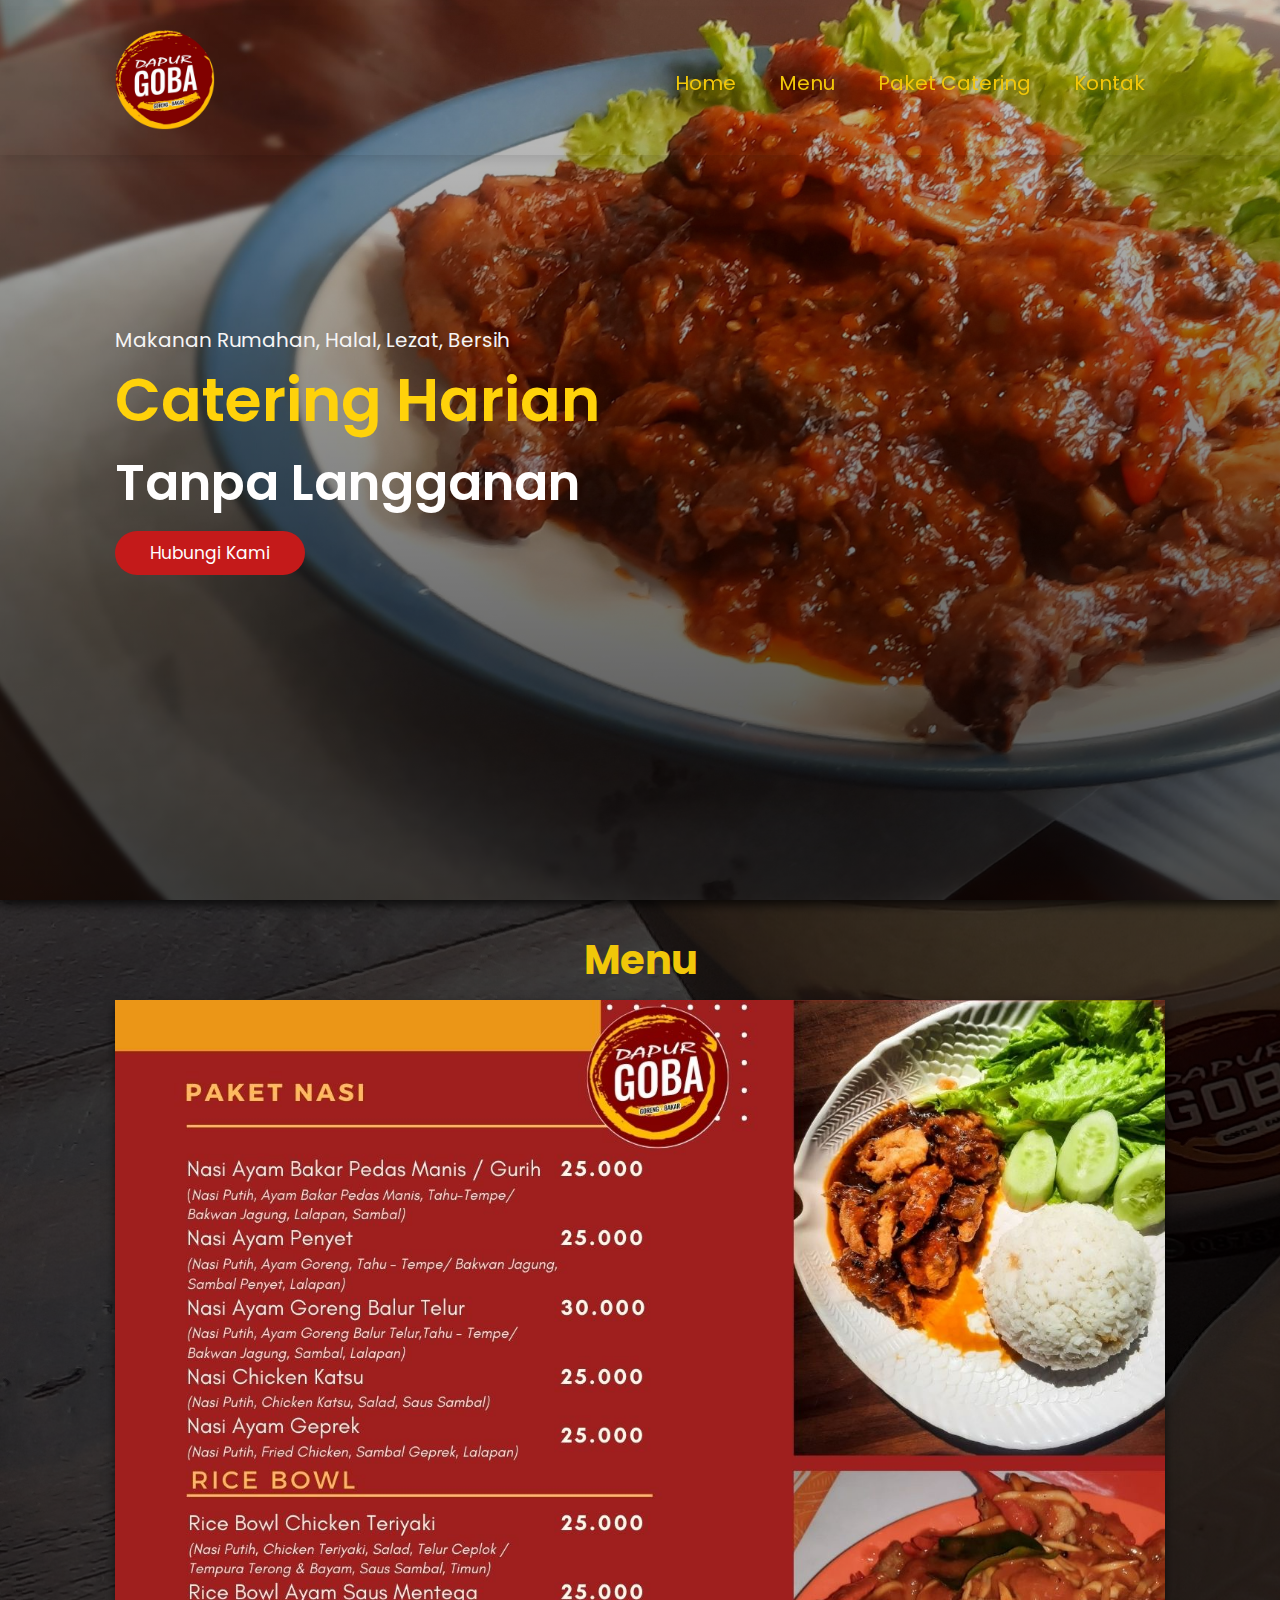
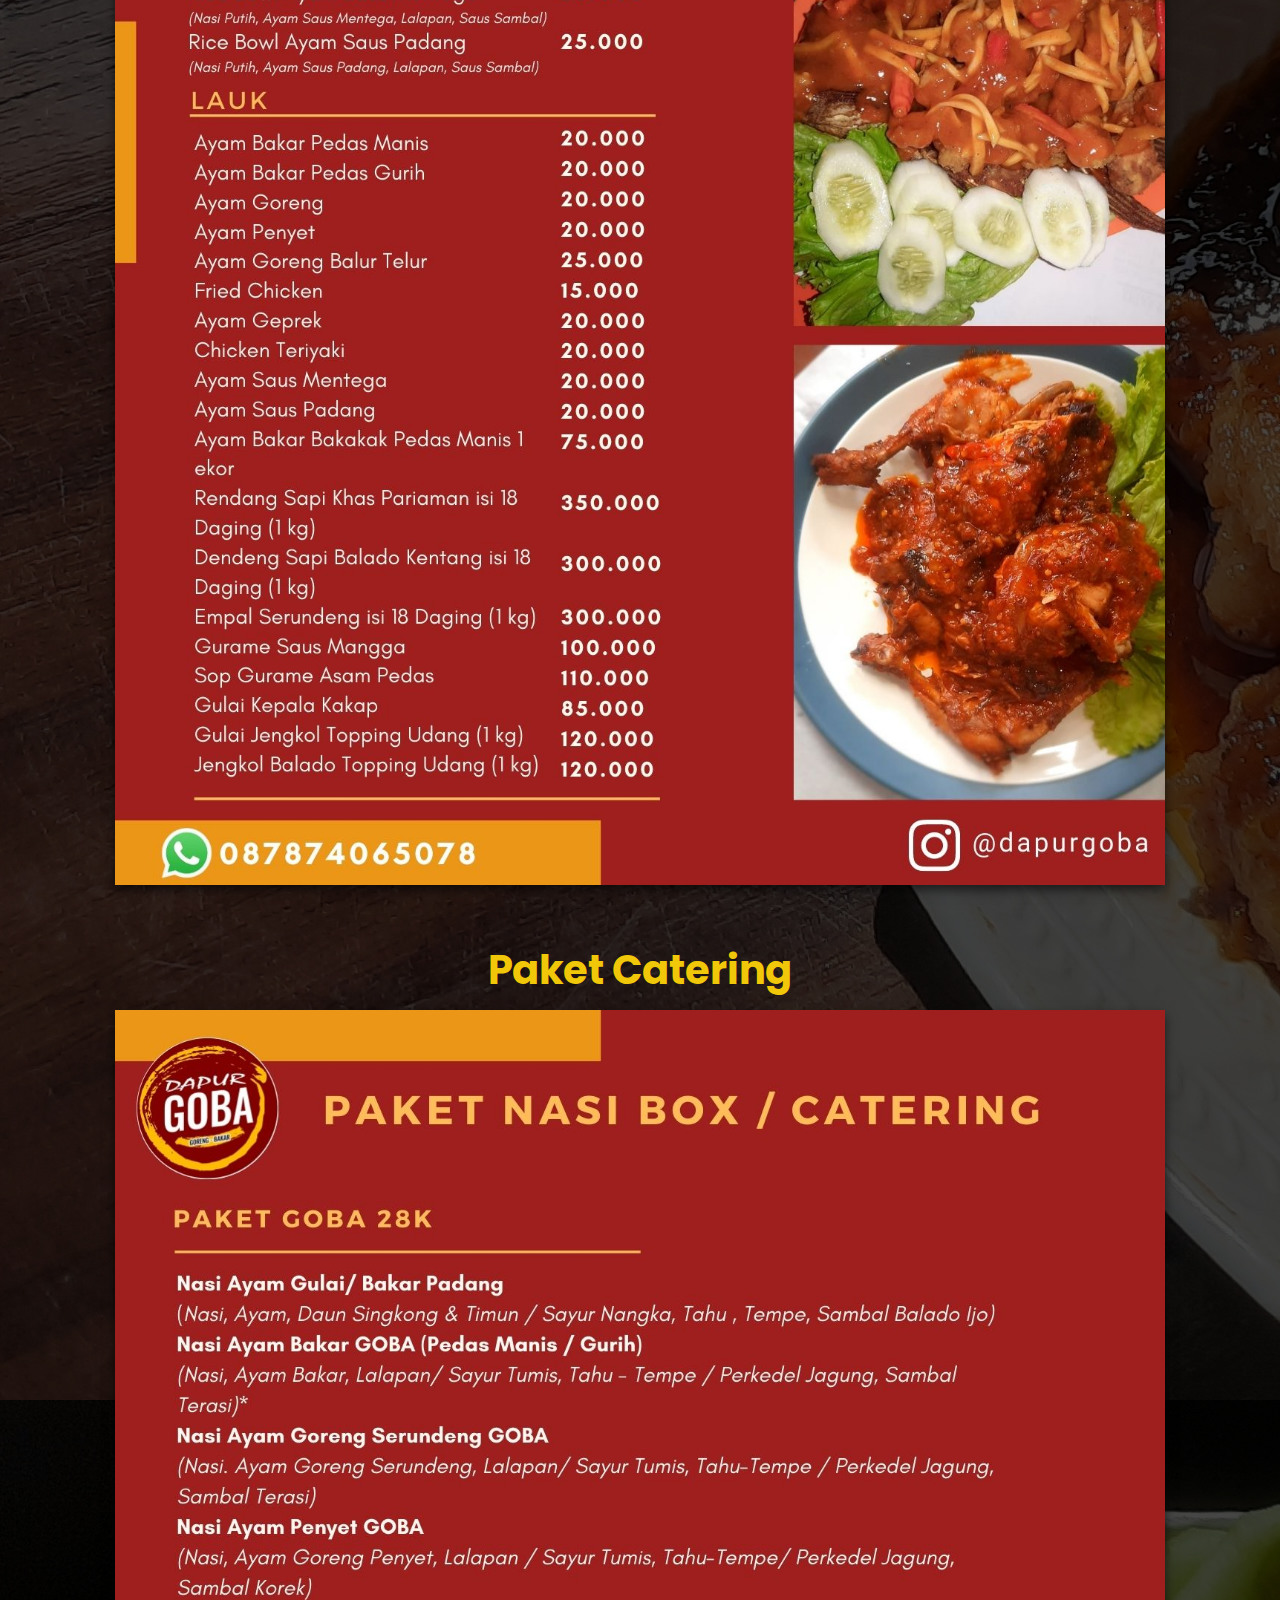
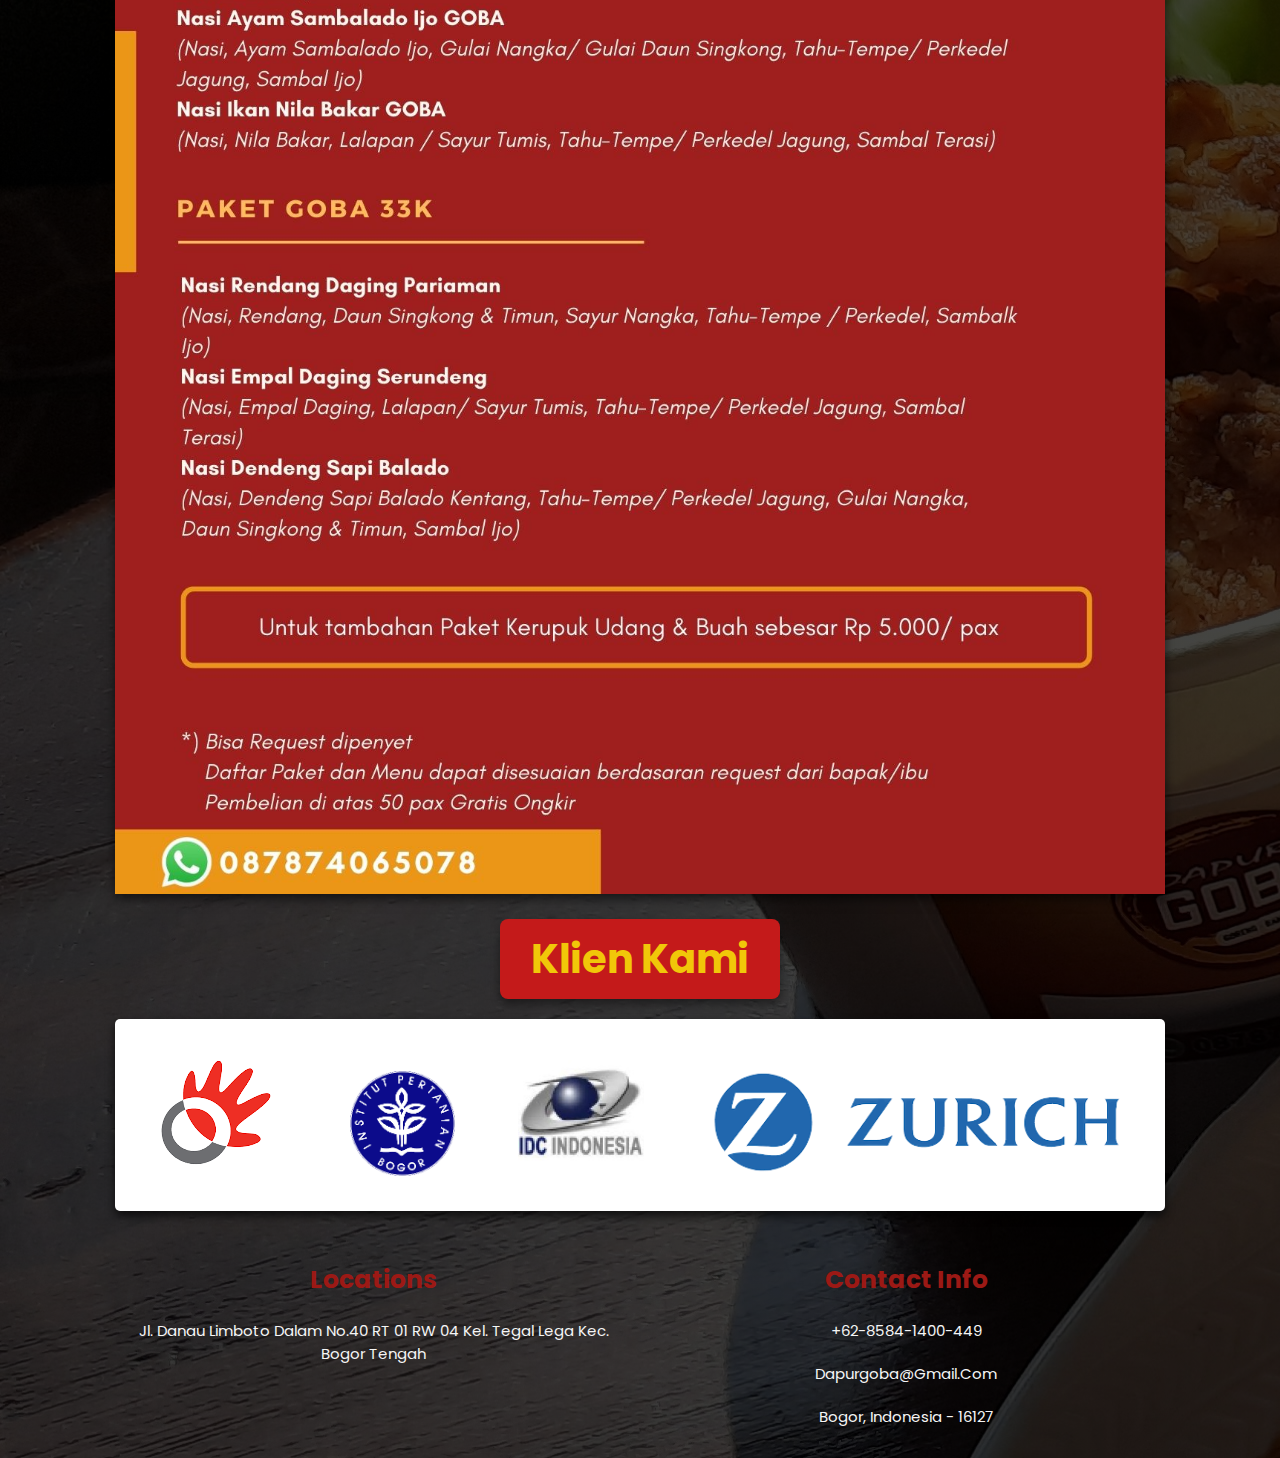
==== index.html @ 6bdd4799 "first commit" ====
<!DOCTYPE html>
<html>
    <head>
    <meta charset="UTF-8">
    <meta http-equiv="X-UA-Compatible" content="IE=edge">
    <meta name="viewport" content="width=device-width, initial-scale=1.0">
    <title>Dapur GOBA - Catering Lezat, bersih, halal</title>
    <link rel="stylesheet" href="/css/style.css">
    <link rel="preconnect" href="https://fonts.googleapis.com">
    <link rel="preconnect" href="https://fonts.gstatic.com" crossorigin>
    <link href="https://fonts.googleapis.com/css2?family=Poppins:wght@500;600&display=swap" rel="stylesheet">
    <link rel="stylesheet" href="https://cdnjs.cloudflare.com/ajax/libs/font-awesome/5.15.3/css/all.min.css">

    </head>
    <body>
    <!-- header section starts  -->
    <header>

    <input type="checkbox" name="" id="toggler">
    <label for="toggler" class="fas fa-bars"></label>

    <a href="#" class="logo"><img src="images/logo.png" alt=""></a>

    <nav class="navbar">
        <a href="#home">Home</a>
        <a href="#menu">Menu</a>
        <a href="#paket">Paket Catering</a>
        <a href="#kontak">Kontak</a>
    </nav>

    </header>

<!-- header section ends --> 

<!-- home section starts  -->

<section class="home" id="home">

    <div class="content">
        <p>Makanan rumahan, halal, lezat, bersih</p>
        <h1><span>Catering Harian</span></h1>
        <h1>tanpa langganan</h1>
        <a href="https://wa.me/6285841400449" class="btn">Hubungi Kami</a>
    </div>
    
</section>

<!-- home section ends -->

<!--menu section starts-->
<section class="menu" id="menu">
    <h1 class="heading"> Menu</h1>
    <img src="/images/menu.jpg"  alt="">
</section>
<!--menu section ends-->

<!--Paket-catering section starts-->
<section class="paket" id="paket">
    <h1 class="heading">Paket Catering</h1>
    <img src="/images/paket.jpg" alt="">
</section>
<!--Paket-catering section ends-->

<!--client section starts-->
<h1 class="heading1">Klien Kami</h1>
<section class="client" id="client">
    
    <div class="bg" id="bg">
        <img src="/images/telkom.png" class="telkom" alt="">
        <img src="/images/ipb.png" class="ipb" alt="">
        <img src="/images/IDC.jpeg" class="idc" alt="">
        <img src="/images/zurich.png" class="zurich" alt="">
    </div>
</section>
<!--client section ends-->

<!--contact section starts-->
<section class="footer" id="kontak">

    <div class="box-container">


        <div class="box">
            <h3>locations</h3>
            <a href="https://goo.gl/maps/gCUarrMHiaSj3knA7">Jl. Danau Limboto Dalam No.40 RT 01 RW 04 Kel. Tegal Lega Kec. Bogor Tengah
            </a>

        </div>

        <div class="box">
            <h3>contact info</h3>
            <p>+62-8584-1400-449</p>
            <p>dapurgoba@gmail.com</p>
            <p>Bogor, Indonesia - 16127</p>
            
        </div>

    </div>


</section>

</section>
<!--contact section ends-->
    </body>
</html>
---- css/style.css ----
:root{
    background:linear-gradient(rgba(0, 0, 0, 0.692),rgba(0, 0, 0, 0.74)),url(/images/about.jpg);
}

*{
    margin:0; padding:0;
    box-sizing: border-box;
    font-family: 'Poppins', sans-serif;
    outline: none; border:none;
    text-decoration: none;
    text-transform: capitalize;
    transition: .2s linear;
}

html{
    font-size: 62.5%;
    scroll-behavior: smooth;
    scroll-padding-top: 6rem;
    overflow-x: hidden;
}

section{
    padding:2rem 9%;
}

.heading{
    text-align: center;
    font-size: 4rem;
    color:rgb(241, 199, 9);
    padding:1rem;
}

.btn{
    display: inline-block;
    margin-top: 1rem;
    border-radius: 5rem;
    background:rgb(196, 26, 26);
    color:#fff;
    padding:.9rem 3.5rem;
    cursor: pointer;
    font-size: 1.7rem;
}

.btn:hover{
    background:rgb(255, 210, 10);
}

header{
    position: fixed;
    top:1rem; left:0; right:0;
    background:transparent;
    padding:2rem 9%;
    display: flex;
    align-items: center;
    justify-content: space-between;
    z-index: 1000;
    box-shadow: 0 .5rem 1rem rgba(0,0,0,.1);
}

header .logo img{
    width: 100px;
    height: auto;   
}

header .navbar a{
    font-size: 2rem;
    padding:1rem;
    margin: 1rem;
    color:rgb(241, 199, 9);
}

header .navbar a:hover{
    color: rgb(196, 26, 26);
}

header .icons a{
    font-size: 2.5rem;
    color:#333;
    margin-left: 1.5rem;
}

header .icons a:hover{
    color:var(--pink);
}

header #toggler{
    display: none;
}

header .fa-bars{
    font-size: 3rem;
    color:#333;
    border-radius: .5rem;
    padding:.5rem 1.5rem;
    cursor: pointer;
    border:.1rem solid rgba(0,0,0,.3);
    display: none;
}

.home{
    display: flex;
    align-items: center;
    min-height: 100vh;
    background:linear-gradient(rgba(0, 0, 0, 0.199),rgba(0, 0, 0, 0.719)),url("/images/home1.png");
    background-size: cover;
    background-position: center;
    z-index: 1000;
    box-shadow: 0 .5rem 1rem rgba(0, 0, 0, 0.733);
}

.home .content{
    max-width: 50rem;
}

.home .content h1{
    font-weight: 600;
    font-size: 5rem;
    color:rgb(255, 254, 254);
}

.home .content span{
    font-weight: 600;
    font-size: 6rem;
    color:rgb(255, 210, 10);
}

.home .content a:hover{
    color: black;
}

.home .content p{
    font-size: 2rem;
    color:whitesmoke;
}

.menu img{
    align-items: center;
    max-width: 100%;
    height: auto;
    box-shadow: 0 .5rem 1rem rgba(0, 0, 0, 0.562)
}

.paket img{
    align-items: center;
    max-width: 100%;
    height: auto;
    box-shadow: 0 .5rem 1rem rgba(0, 0, 0, 0.562)
}

.heading1{
    text-align: center;
    font-size: 4rem;
    color:rgb(241, 199, 9);
    background: rgb(196, 26, 26);
    box-shadow: 0 .5rem 1rem rgba(0, 0, 0, 0.418);
    padding:10px 24px 10px 24px;
    margin:0 50rem 0 50rem;
    border-radius: 8px;
}

.client .bg{
    background-color: #fff;
    border-radius: 5px;
    align-items: center;
    justify-content: space-between;
    box-shadow: 0 .5rem 1rem rgba(0, 0, 0, 0.692);
}

.client .bg img{
    margin:3rem;
    align-items: center;
    justify-content: space-between;
}

.client .bg .ipb{
    max-width: 10%;
    height: auto;
}

.client .bg .idc{
    width: 12%;
    height: auto;
}

.client .bg .zurich{
    width:40%;
    height:auto;
}

.footer .box-container{
    display: flex;
    flex-wrap: wrap;
    gap:1.5rem;
}

.footer .box-container .box{
    flex:1 1 25rem;
    text-align: center;
}

.footer .box-container .box h3{
    color:rgb(156, 25, 21);
    font-size: 2.5rem;
    padding:1rem 0;
}

.footer .box-container .box a{
    display: block;
    color:whitesmoke;
    font-size: 1.5rem;
    padding:1rem 0;
}

.footer .box-container .box a:hover{
    color:rgb(212, 156, 3);
    text-decoration: none;
}

.footer .box-container .box p{
    display: block;
    color:whitesmoke;
    font-size: 1.5rem;
    padding:1rem 0;
}

.footer .box-container .box  img{
    margin-top: 1rem;
}

.footer .credit{
    text-align: center;
    padding:1.5rem;
    margin-top: 1.5rem;
    padding-top: 2.5rem;
    font-size: 2rem;
    color:#333;
    border-top: .1rem solid rgba(0,0,0,.1);
    padding-bottom: 9rem;
}

.footer .credit span{
    color:var(--pink);
}







@media (max-width:900px){
    
    html{
        font-size: 50%;
    }

    .heading{
        font-size: 3rem;
    }

    .heading1{
        padding:10px 24px 10px 24px;
        margin:0 20rem 0 20rem;
    }
    .client .bg{
        background-color: #fff;
        padding:1rem;
        border-radius: 5px;
        align-items: center;
        justify-content: space-between;
        box-shadow: 0 .5rem 1rem rgba(0, 0, 0, 0.692);
    }
    
    .client .bg img{
        margin:.5rem;
        align-items: center;
        justify-content: space-between;
    }
    
    .client .bg .ipb{
        max-width: 17%;
        height: auto;
    }
    
    .client .bg .idc{
        width: 17%;
        top: 10px;
        height: auto;
    }
    
    .client .bg .zurich{
        width:35%;
        height:auto;
        margin-bottom: 30px;
    }
}


@media (max-width:768px){

    header .fa-bars{
        display: block;
        background-color: rgb(212, 156, 3);
    }

    header .navbar{
        position:absolute;
        top:100%; left:0; right:0;
        background:rgba(245, 245, 245, 0.24);
        border-top: .1rem solid rgb(156, 25, 21);
        clip-path: polygon(0 0, 100% 0, 100% 0, 0 0);
    }

    header #toggler:checked ~ .navbar{
        clip-path:polygon(0 0, 100% 0, 100% 100%, 0% 100%);
    }

    header .navbar a{
        margin:1.5rem;
        padding:1.5rem;
        background:transparent;
        border:.1rem solid rgba(0,0,0,.1);
        display: block;
    }

    .heading1{
        padding:10px 24px 10px 24px;
        margin:0 25rem 0 25rem;
    }

    
    
}

@media (max-width:450px){
    
    html{
        font-size: 50%;
    }

    .heading{
        font-size: 3rem;
    }

    .heading1{
        padding:10px 12px 10px 12px;
        margin:0 12rem 0 12rem;
    }

    .client .bg{
        background-color: #fff;
        padding:1rem;
        border-radius: 5px;
        align-items: center;
        justify-content: space-between;
        box-shadow: 0 .5rem 1rem rgba(0, 0, 0, 0.692);
    }
    
    .client .bg img{
        margin:.5rem;
        align-items: center;
        justify-content: space-between;
    }
    
    .client .bg .telkom{
        width: 20%;
        height: auto;
    }

    .client .bg .ipb{
        max-width: 15%;
        height: auto;
    }
    
    .client .bg .idc{
        width: 20%;
        top: 10px;
        height: auto;
    }
    
    .client .bg .zurich{
        width:30%;
        height:auto;
        margin-bottom: 20px;
    }
}
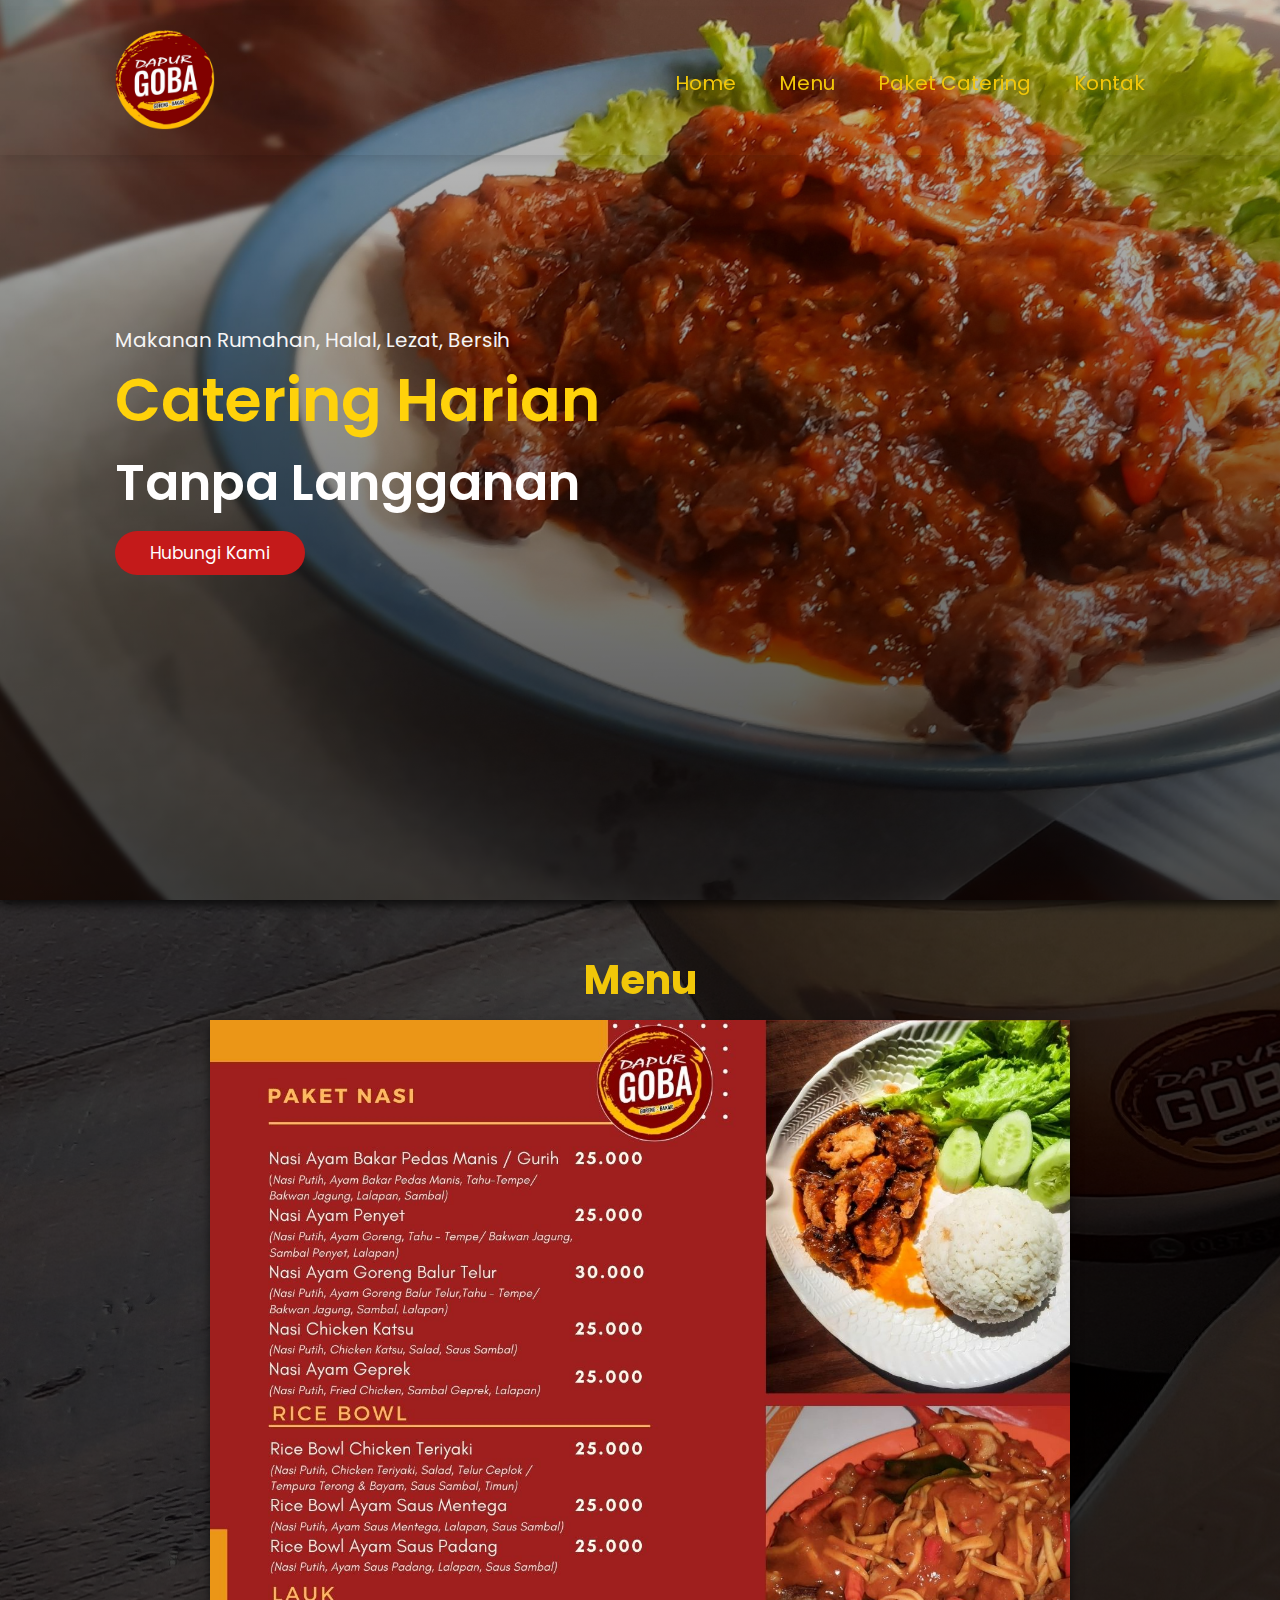
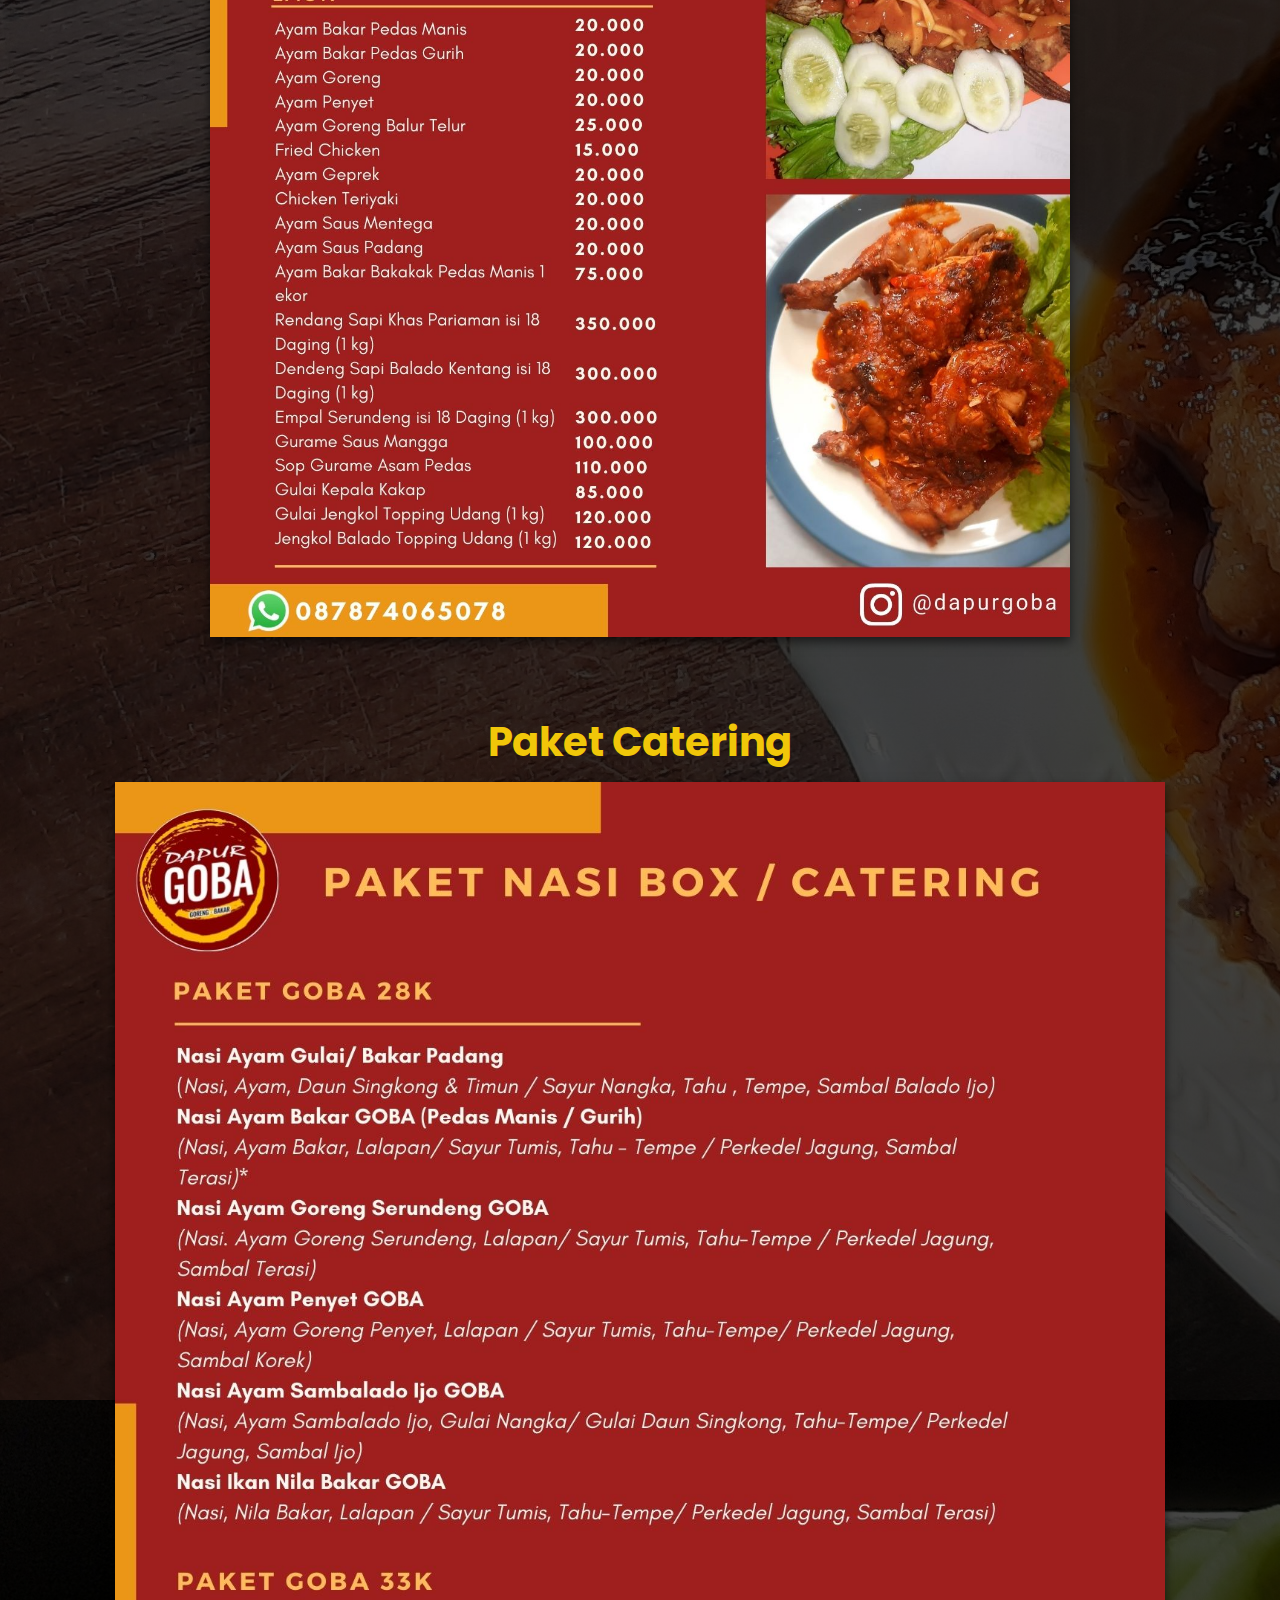
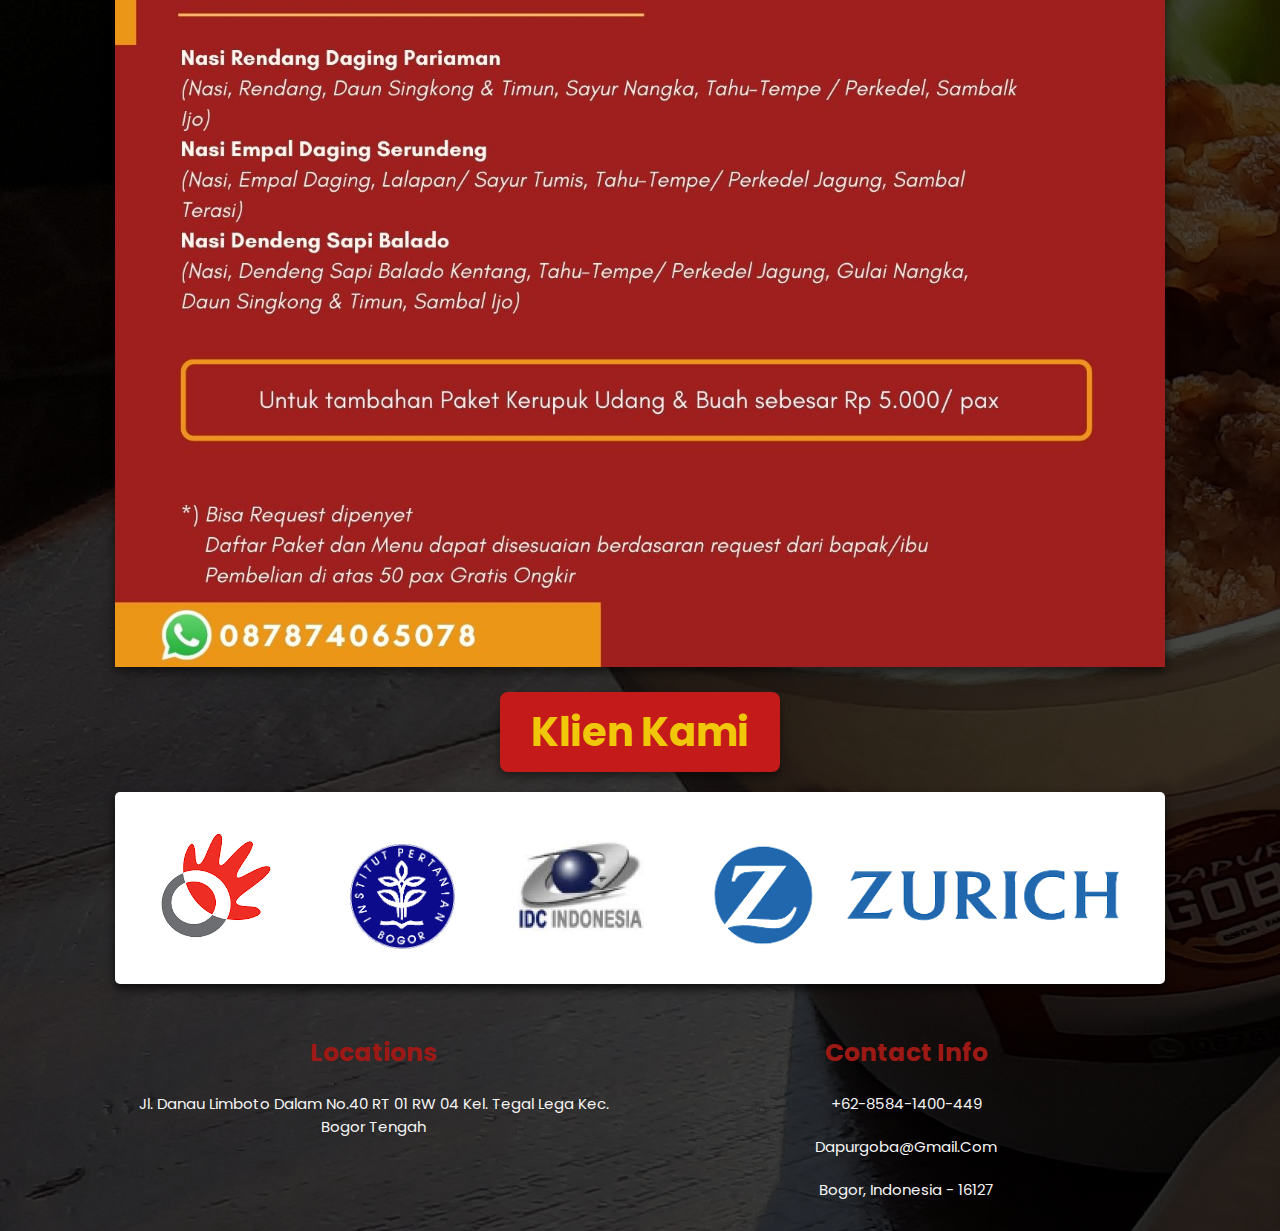
==== commit 6cfabd41: "edit page" ====
--- a/index.html
+++ b/index.html
@@ -10,7 +10,7 @@
     <link rel="preconnect" href="https://fonts.gstatic.com" crossorigin>
     <link href="https://fonts.googleapis.com/css2?family=Poppins:wght@500;600&display=swap" rel="stylesheet">
     <link rel="stylesheet" href="https://cdnjs.cloudflare.com/ajax/libs/font-awesome/5.15.3/css/all.min.css">
-
+    <script defer src="/js/main.js"></script>
     </head>
     <body>
     <!-- header section starts  -->
@@ -48,9 +48,11 @@
 <!-- home section ends -->
 
 <!--menu section starts-->
+<section class="hidden">
 <section class="menu" id="menu">
     <h1 class="heading"> Menu</h1>
     <img src="/images/menu.jpg"  alt="">
+</section>
 </section>
 <!--menu section ends-->
 
--- a/css/style.css
+++ b/css/style.css
@@ -242,7 +242,24 @@
     color:var(--pink);
 }
 
-
+.hidden {
+    opacity:0;
+    filter:blur(5px);
+    transform: translateX(-100%);
+    transition: all 1s;
+}
+
+.show {
+    opacity: 1;
+    filter: blur(0);
+    transform: translateX(0)
+}
+
+@media(prefers-reduced-motion){
+    .hidden{
+        transition:none;
+    }
+}
 
 
 
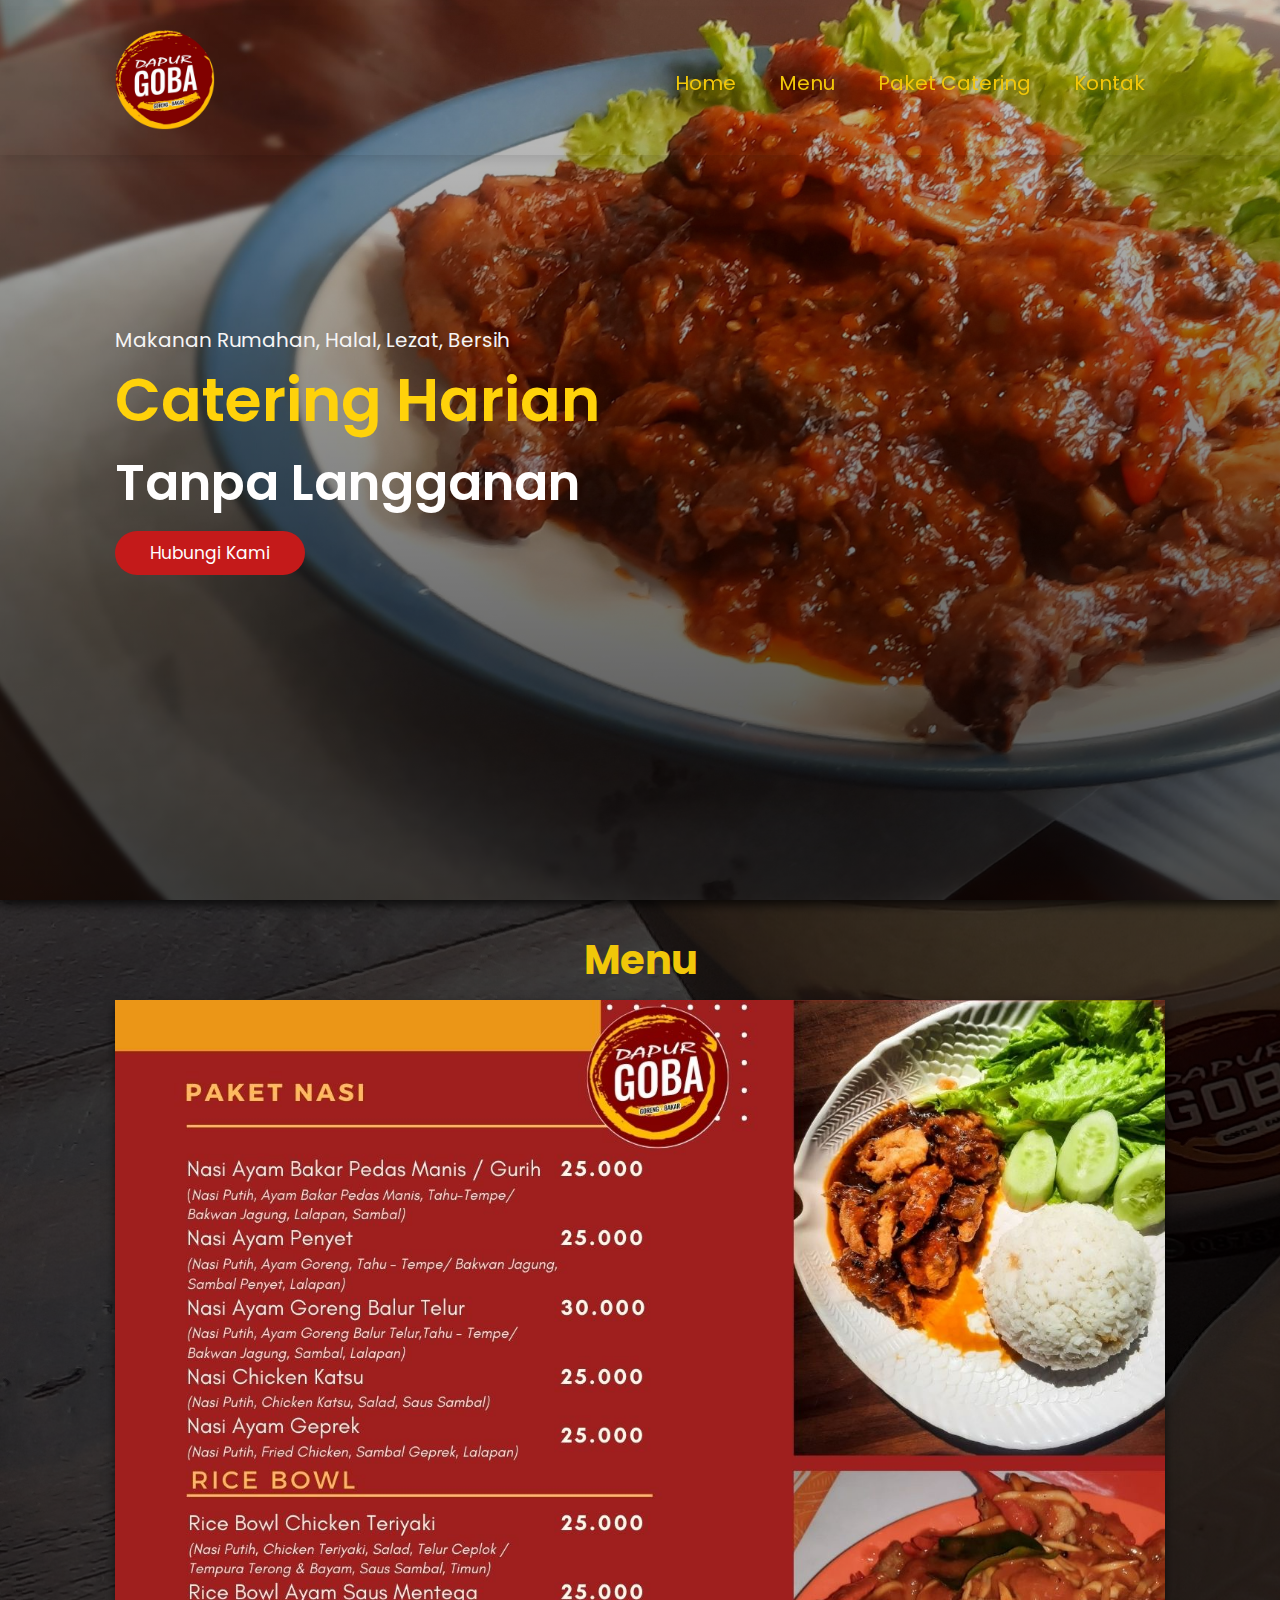
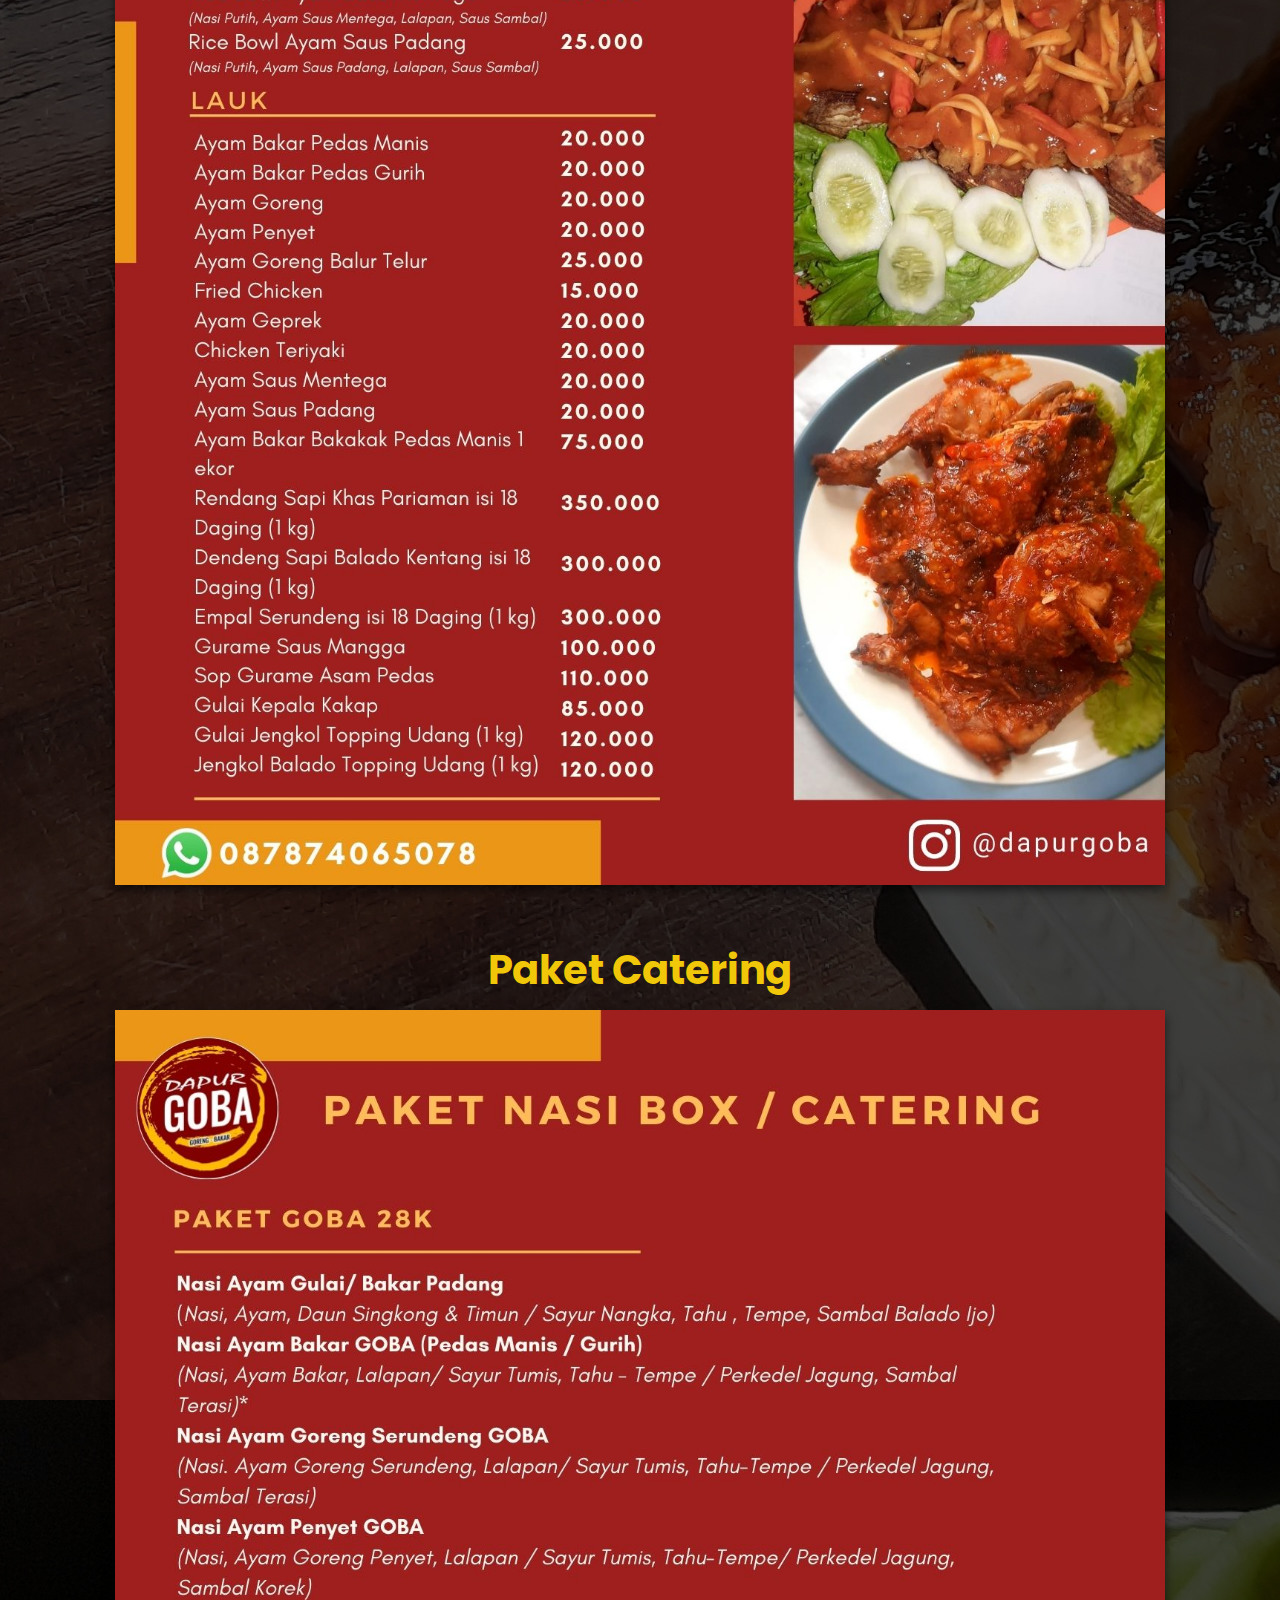
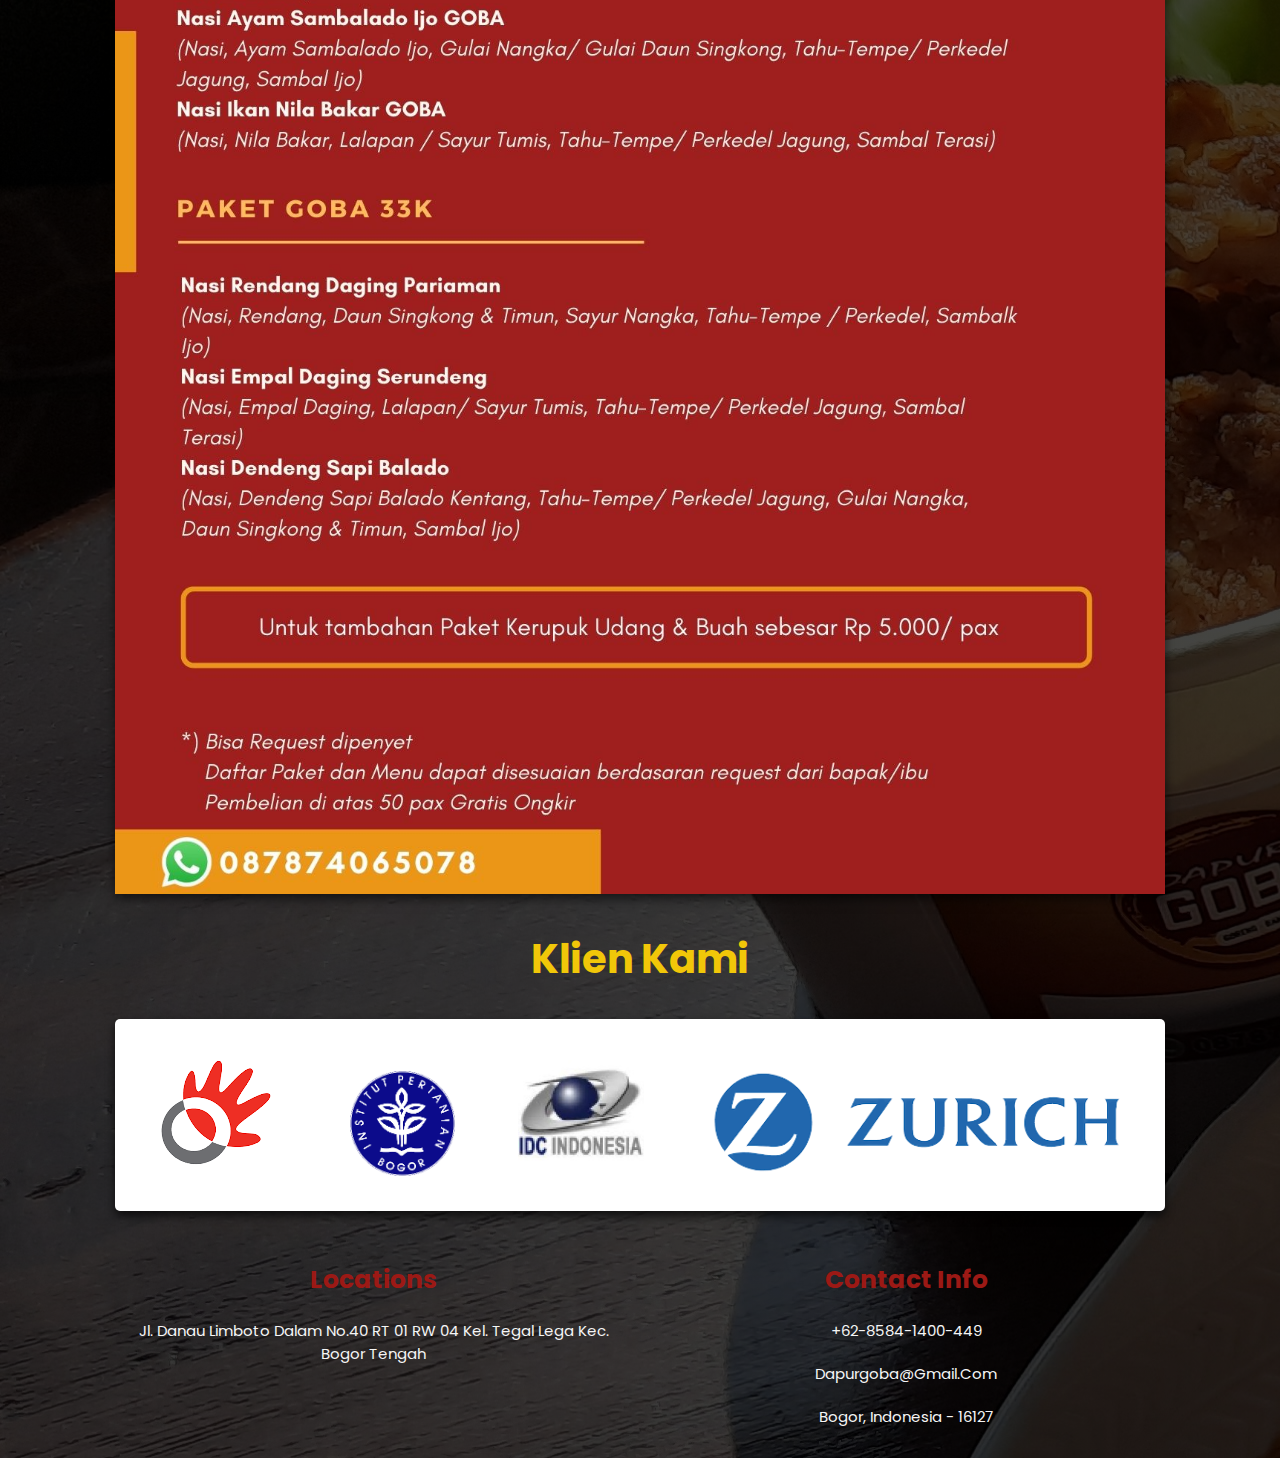
==== commit 58aaf57c: "reset code" ====
--- a/index.html
+++ b/index.html
@@ -48,7 +48,6 @@
 <!-- home section ends -->
 
 <!--menu section starts-->
-<section class="hidden">
 <section class="menu" id="menu">
     <h1 class="heading"> Menu</h1>
     <img src="/images/menu.jpg"  alt="">
@@ -64,7 +63,7 @@
 <!--Paket-catering section ends-->
 
 <!--client section starts-->
-<h1 class="heading1">Klien Kami</h1>
+<h1 class="heading">Klien Kami</h1>
 <section class="client" id="client">
     
     <div class="bg" id="bg">
@@ -105,4 +104,4 @@
 </section>
 <!--contact section ends-->
     </body>
-</html>+</html>
--- a/css/style.css
+++ b/css/style.css
@@ -242,24 +242,7 @@
     color:var(--pink);
 }
 
-.hidden {
-    opacity:0;
-    filter:blur(5px);
-    transform: translateX(-100%);
-    transition: all 1s;
-}
-
-.show {
-    opacity: 1;
-    filter: blur(0);
-    transform: translateX(0)
-}
-
-@media(prefers-reduced-motion){
-    .hidden{
-        transition:none;
-    }
-}
+
 
 
 
